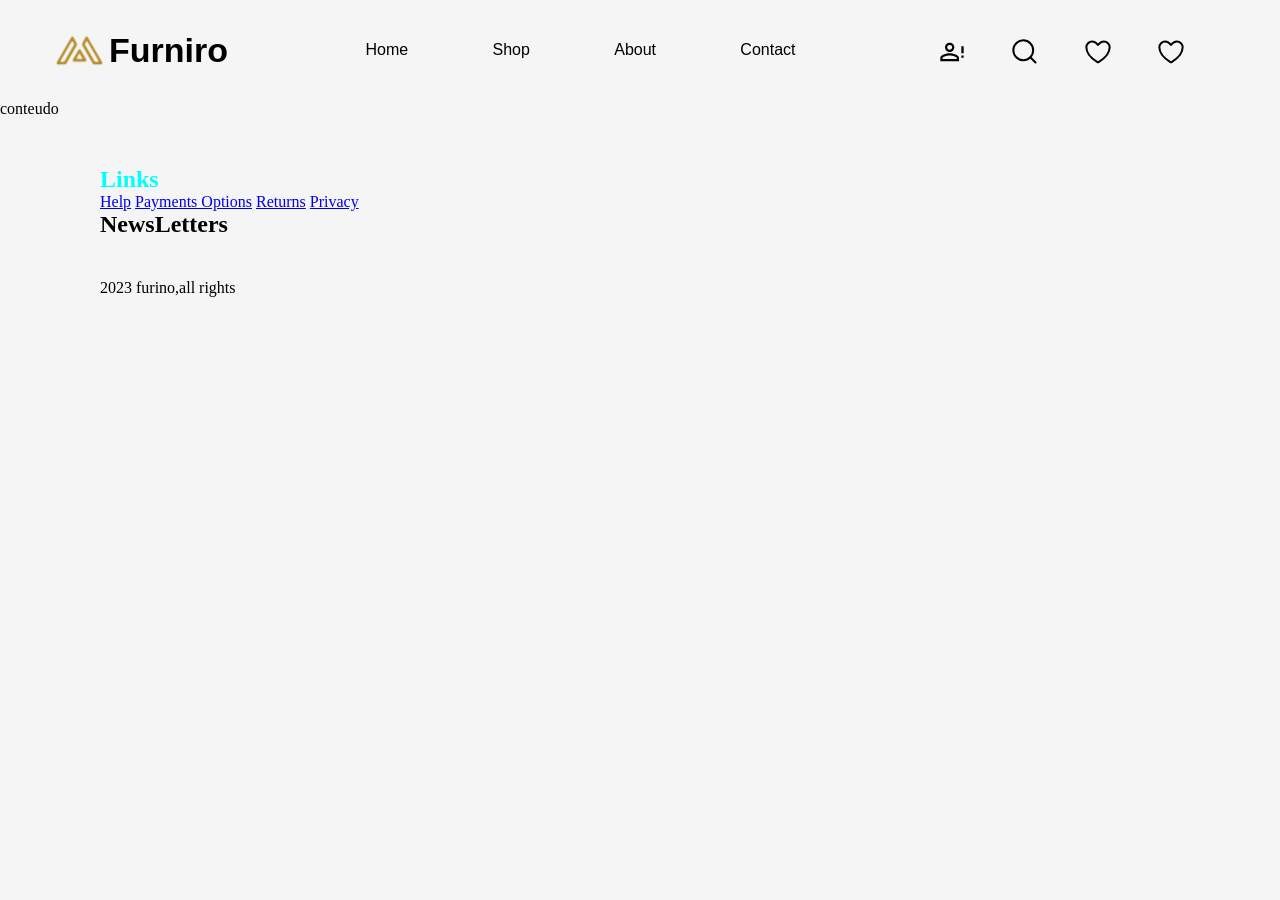
==== DesenvolvimentoSistemas/aula 7 - Figma/Index.html @ 200408b9 "Aula Figma" ====
<!DOCTYPE html>
<html lang="en">
<head>
    <meta charset="UTF-8">
    <meta name="viewport" content="width=device-width, initial-scale=1.0">
    <title>Furniro</title>

    <link rel="stylesheet" href="style.css">
</head>
<body>
    <header>
        <div id="logo-container">
            <img src="assests/Meubel House_Logos-05.svg" alt="">
            <h1>Furniro</h1>
        </div>
        <nav>
            <a href="#">Home</a>
            <a href="#">Shop</a>
            <a href="#">About</a>
            <a href="#">Contact</a>
        </nav>
        <div id="account-container">
            <a href="#">
                <img src="assests/mdi_account-alert-outline.svg" alt="">
            </a>
            <a href="#">
                <img src="assests/akar-icons_search.svg" alt="">
            </a>
            <a href="#">
                <img src="assests/akar-icons_heart.svg" alt="">
            </a>
            <a href="#">
                <img src="assests/akar-icons_heart.svg" alt="">
            </a>
        </div>
    </header>
    <main>conteudo</main>
    <footer>
        <div id="info-container">
            <h2>Links</h2>
            <a href="#">Help</a>
            <a href="#">Payments Options</a>
            <a href="#">Returns</a>
            <a href="#">Privacy</a>
        </div>
        <div>
            <h2>NewsLetters</h2>
            
        </div>
        <div id="rights-reserves">
            <p>2023 furino,all rights</p>
        </div>
    </footer>
</body>
</html>
---- DesenvolvimentoSistemas/aula 7 - Figma/style.css ----
* {
    padding: 0;
    margin: 0;
    box-sizing: border-box;
}

body {
    background-color: #F5F5F5;
}

header {
    height: 100px;
    width: 100vw;

    padding: 0px 100px 0px 54px;
    
    display: flex;
    justify-content: space-between;
    align-items: center;
    
    nav {
        width: 430px;
        height: 24px;

        display: flex;
        justify-content: space-between;
        align-items: center;

        a {
            text-decoration: none;
            color: #000000;
            font-family: "Poppins", sans-serif;
            font-weight: 500;
            font-size: 16px;
        }
    }
}

footer {
    padding: 48px 100px 38px 100px;
    #info-container{
        color: aqua;
    }

    #rights-reserves{
        border-top: 1px solid #F5F5F5;
        height: 59px;
        

        display: flex;
        align-items: flex-end;
    }
}

#logo-container {
    display: flex;
    justify-content: center;
    align-items: center;
    gap: 5px;

    img {
        width: 50px;
        height: 32px;
    }

    h1 {
        font-family: "Montserrat", sans-serif;
        font-weight: bold;
        font-size: 34px;
    }
}

#account-container {
    display: flex;
    justify-content: center;
    align-items: center;
    gap: 45px;

    a {
        padding: 2.3px 4.7px;
        text-decoration: none;
        height: 28px;
        width: 28px;
    }
}

.rodape {
    color: blue;
}
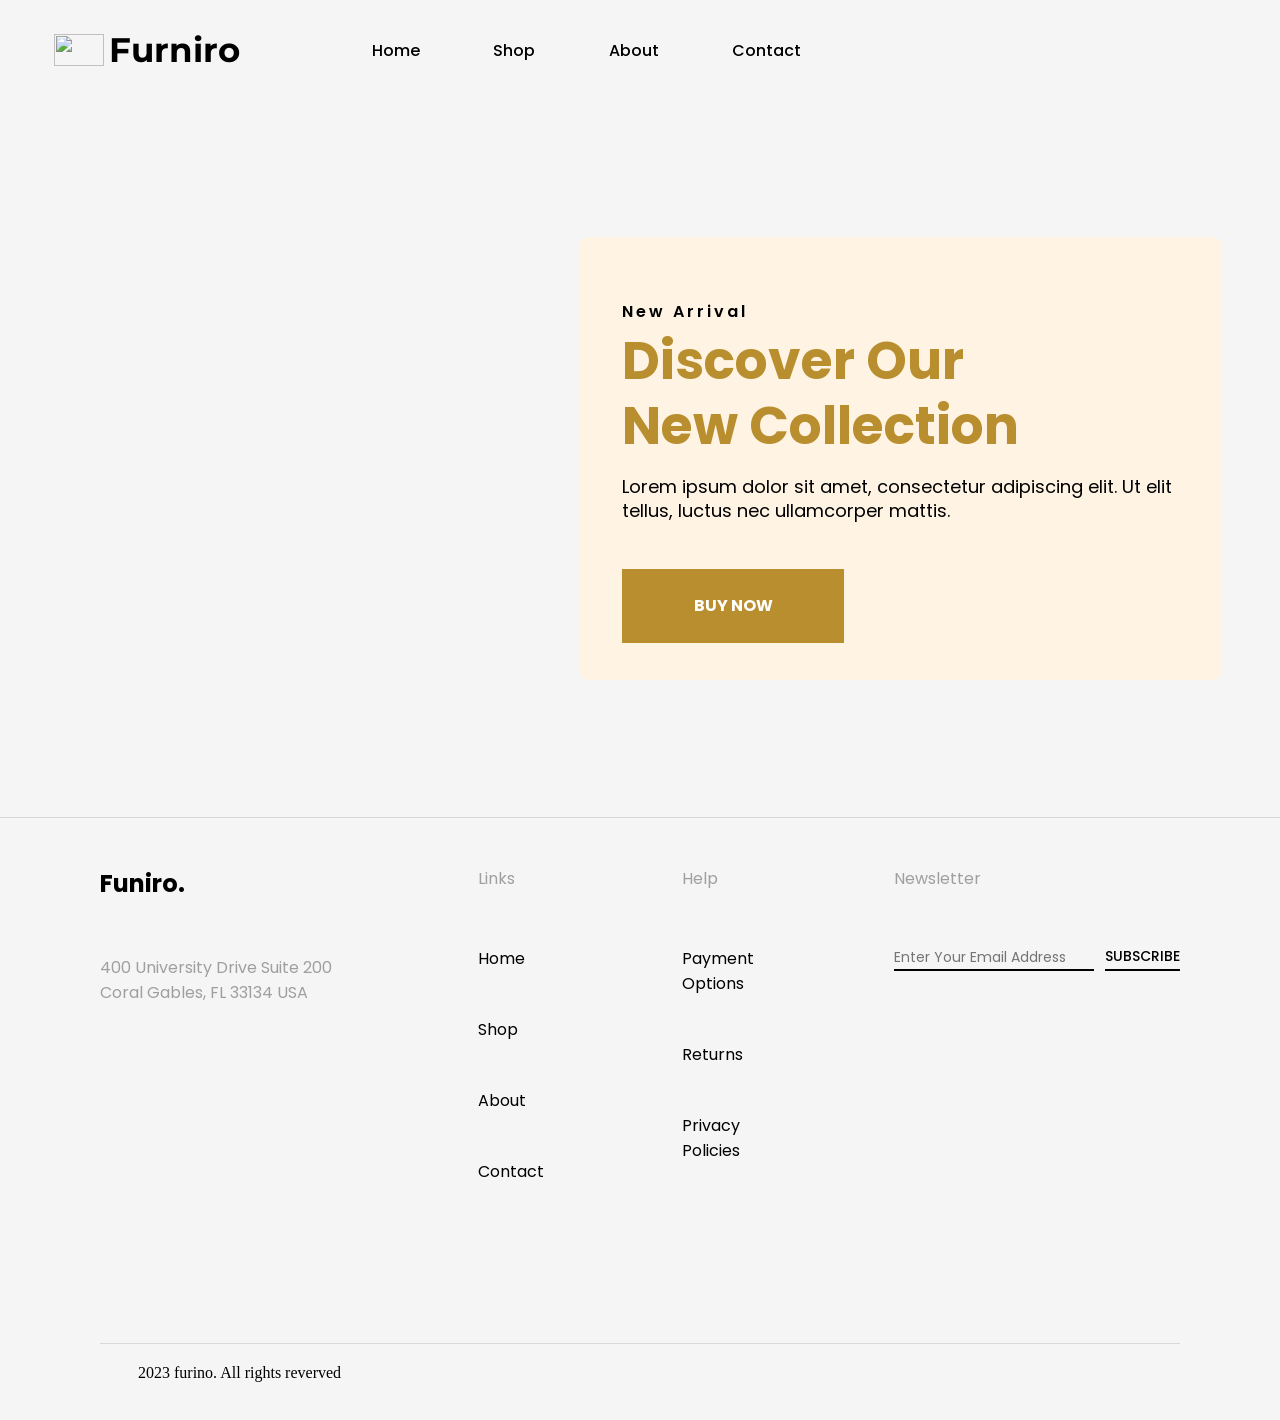
==== commit a793ea22: "Aula git" ====
--- a/DesenvolvimentoSistemas/aula 7 - Figma/Index.html
+++ b/DesenvolvimentoSistemas/aula 7 - Figma/Index.html
@@ -10,7 +10,7 @@
 <body>
     <header>
         <div id="logo-container">
-            <img src="assests/Meubel House_Logos-05.svg" alt="">
+            <img src="assets/Meubel House_Logos-05.svg" alt="">
             <h1>Furniro</h1>
         </div>
         <nav>
@@ -21,34 +21,65 @@
         </nav>
         <div id="account-container">
             <a href="#">
-                <img src="assests/mdi_account-alert-outline.svg" alt="">
+                <img src="assets/mdi_account-alert-outline.svg" alt="">
             </a>
             <a href="#">
-                <img src="assests/akar-icons_search.svg" alt="">
+                <img src="assets/akar-icons_search.svg" alt="">
             </a>
             <a href="#">
-                <img src="assests/akar-icons_heart.svg" alt="">
+                <img src="assets/akar-icons_heart.svg" alt="">
             </a>
             <a href="#">
-                <img src="assests/akar-icons_heart.svg" alt="">
+                <img src="assets/ant-design_shopping-cart-outlined.svg" alt="">
             </a>
         </div>
     </header>
-    <main>conteudo</main>
+    <main>
+        <section id="first-section">
+            <div id="new-arrival">
+                <p>New Arrival</p>
+                <h2>Discover Our New Collection</h2>
+                <h3>Lorem ipsum dolor sit amet, consectetur adipiscing elit. Ut elit tellus, luctus nec ullamcorper mattis.</h3>
+                <button href="#">Buy now</button>
+            </div>
+        </section>
+    </main>
     <footer>
         <div id="info-container">
-            <h2>Links</h2>
-            <a href="#">Help</a>
-            <a href="#">Payments Options</a>
-            <a href="#">Returns</a>
-            <a href="#">Privacy</a>
+            <div id="footer-address">
+                <h2>Funiro.</h2>
+                <p>400 University Drive Suite 200 Coral Gables,
+                FL 33134 USA</p>
+            </div>
+            <div id="footer-links">
+                <h2>Links</h2>
+                <nav>
+                    <a href="#">Home</a>
+                    <a href="#">Shop</a>
+                    <a href="#">About</a>
+                    <a href="#">Contact</a>
+                </nav>
+            </div>
+            <div id="footer-help">
+                <h2>Help</h2>
+                <nav>
+                    <a href="#">Payment Options</a>
+                    <a href="#">Returns</a>
+                    <a href="#">Privacy Policies</a>
+                </nav>
+            </div>
+            <div id="footer-newsletter">
+                <h2>Newsletter</h2>
+                <div>
+                    <input type="text" name="" id="" placeholder="Enter Your Email Address">
+                    <a href="">Subscribe</a>
+                </div>
+            </div>
         </div>
-        <div>
-            <h2>NewsLetters</h2>
-            
-        </div>
-        <div id="rights-reserves">
-            <p>2023 furino,all rights</p>
+        <div id="rights-reverved">
+            <p>
+                2023 furino. All rights reverved
+            </p>
         </div>
     </footer>
 </body>
--- a/DesenvolvimentoSistemas/aula 7 - Figma/style.css
+++ b/DesenvolvimentoSistemas/aula 7 - Figma/style.css
@@ -1,3 +1,5 @@
+@import url('https://fonts.googleapis.com/css2?family=Montserrat:ital,wght@0,100..900;1,100..900&family=Poppins:ital,wght@0,100;0,200;0,300;0,400;0,500;0,600;0,700;0,800;0,900;1,100;1,200;1,300;1,400;1,500;1,600;1,700;1,800;1,900&display=swap');
+
 * {
     padding: 0;
     margin: 0;
@@ -33,22 +35,6 @@
             font-weight: 500;
             font-size: 16px;
         }
-    }
-}
-
-footer {
-    padding: 48px 100px 38px 100px;
-    #info-container{
-        color: aqua;
-    }
-
-    #rights-reserves{
-        border-top: 1px solid #F5F5F5;
-        height: 59px;
-        
-
-        display: flex;
-        align-items: flex-end;
     }
 }
 
@@ -84,6 +70,206 @@
     }
 }
 
-.rodape {
-    color: blue;
+main{
+
+    #first-section {
+        height: 716.83px;
+        width: 100vw;
+        background-image: url(assets/scandinavian-interior-mockup-wall-decal-background\ 1\ \(1\).png);
+        background-repeat: no-repeat;
+        background-size: cover;
+
+        display: flex;
+        justify-content: end;
+        align-items: center;
+        
+        #new-arrival {
+            background-color: #FFF3E3;
+            height: 443px;
+            width: 643px;
+            border-radius: 10px;
+            margin-right: 58px;
+
+            padding: 62px 39px 37px 43px;
+
+            p {
+                font-family: "Poppins", sans-serif;
+                font-size: 16px;
+                font-weight: 600;
+                letter-spacing: 3px;
+            }
+
+            h2 {
+                font-family: "Poppins", sans-serif;
+                font-size: 52px;
+                font-weight: bold;
+                line-height: 65px;
+                color: #B88E2F;
+                width: 400px;
+                margin-top: 4px;
+                margin-bottom: 17px;
+            }
+
+            h3 {
+                font-family: "Poppins", sans-serif;
+                font-size: 18px;
+                font-weight: 400;
+                line-height: 24px;
+                width: 550px;
+                margin-top: 17px;
+            }
+
+            button {
+                text-decoration: none;
+                border: none;
+                background-color: #B88E2F;
+                color: white;
+                margin-top: 46px;
+                width: 222px;
+                height: 74px;
+
+                font-family: "Poppins", sans-serif;
+                font-size: 16px;
+                font-weight: bold;
+                text-transform: uppercase;
+            }
+        }
+    }
+}
+
+footer {
+    width: 100vw;
+    height: 505px;
+    
+
+    border-top: 1px solid #D9D9D9;
+
+    
+    padding: 48px 100px 38px 100px;
+
+    #info-container {
+        height: 419px;
+
+        display: flex;
+        gap: 138px;
+
+        #footer-address {
+
+            h2 {
+                font-family: "Poppins", sans-serif;
+                font-size: 24px;
+                font-weight: bold;
+
+            }
+            
+            p {
+                color: #9F9F9F;
+                font-family: "Poppins", sans-serif;
+                font-size: 16px;
+                font-weight: 400;
+                margin-top: 54px;
+
+            }
+        }
+
+        #footer-help {
+            h2 {
+            color: #9F9F9F;
+            font-family: "Poppins", sans-serif;
+            font-size: 16px;
+            font-weight: 400;
+            margin-bottom: 55px;
+        }
+        
+        nav{
+            display: flex;
+            flex-direction: column;
+            gap: 46px;
+            
+            a {
+                text-decoration: none;
+                color: #000000;
+                font-family: "Poppins", sans-serif;
+                font-size: 16px;
+                font-weight: 400;
+            }
+        }
+        }
+
+        #footer-newsletter {
+            h2 {
+            color: #9F9F9F;
+            font-family: "Poppins", sans-serif;
+            font-size: 16px;
+            font-weight: 400;
+            margin-bottom: 55px;
+            }
+
+            div {
+                display: flex;
+                gap: 11px;
+
+                a {
+                    text-decoration: none;
+                    text-transform: uppercase;
+                    color: #000000;
+                    font-family: "Poppins", sans-serif;
+                    font-size: 14px;
+                    font-weight: 500;
+
+                    border-bottom: 2px solid #000000;
+                }
+                
+                input {
+                    height: 25px;
+                    width: 200px;
+                    outline: none;
+                    border: none;
+                    border-bottom: 2px solid black;
+                    padding: 3px 27px 3px 0px;
+                    background-color: #F5F5F5;
+
+                    color: #9F9F9F;
+                    font-family: "Poppins", sans-serif;
+                    font-size: 14px;
+                    font-weight: 400;
+                }
+            }
+        }
+    }
+
+    #footer-links {
+        h2 {
+            color: #9F9F9F;
+            font-family: "Poppins", sans-serif;
+            font-size: 16px;
+            font-weight: 400;
+            margin-bottom: 55px;
+        }
+        
+        nav{
+            display: flex;
+            flex-direction: column;
+            gap: 46px;
+            
+            a {
+                text-decoration: none;
+                color: #000000;
+                font-family: "Poppins", sans-serif;
+                font-size: 16px;
+                font-weight: 400;
+            }
+        }
+    }
+
+    #rights-reverved {
+        border-top: 1px solid #D9D9D9;
+        
+        margin-top: 58px;
+        padding: 38px;
+        height: 59px;
+
+        display: flex;
+        align-items: flex-end;
+    }
 }
